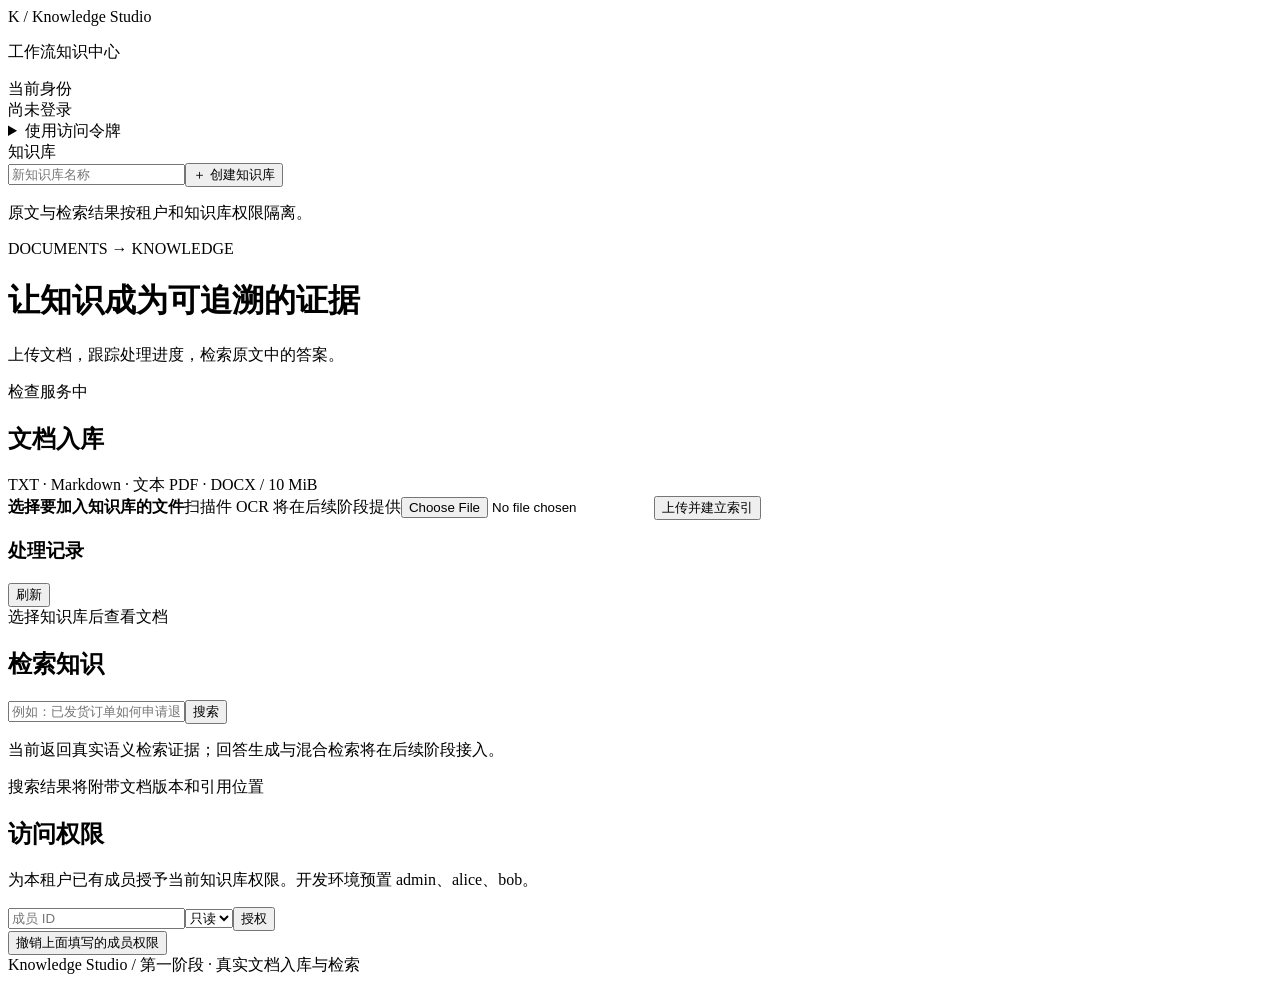
==== agent-workflow-1/rag-service/app/static/index.html @ 7c507629 "rag-prod-version-1" ====
<!doctype html>
<html lang="zh-CN">
<head><meta charset="utf-8"><meta name="viewport" content="width=device-width,initial-scale=1">
<title>Knowledge Studio · RAG</title><link rel="stylesheet" href="/static/style.css"></head>
<body>
<aside><div class="brand">K<span> / </span>Knowledge Studio</div><p class="muted">工作流知识中心</p>
<div class="label">当前身份</div><div id="identity">尚未登录</div>
<div id="dev-login" hidden><select id="tenant"><option value="demo">Demo 租户</option><option value="other">Other 租户</option></select>
<select id="subject"><option>admin</option><option>alice</option><option>bob</option></select><button id="login">使用开发身份登录</button></div>
<details><summary>使用访问令牌</summary><textarea id="token" placeholder="粘贴 RAG Bearer token"></textarea><button id="token-login">登录</button></details>
<div class="label">知识库</div><div id="kb-list"></div>
<form id="create-kb"><input id="kb-name" placeholder="新知识库名称" maxlength="120" required><button>＋ 创建知识库</button></form>
<p class="aside-note">原文与检索结果按租户和知识库权限隔离。</p></aside>
<main><header><div><div class="eyebrow">DOCUMENTS → KNOWLEDGE</div><h1 id="kb-title">让知识成为可追溯的证据</h1><p class="muted">上传文档，跟踪处理进度，检索原文中的答案。</p></div><span id="service-state" class="badge">检查服务中</span></header>
<div id="notice" role="status" hidden></div>
<section class="card"><div class="section-head"><h2>文档入库</h2><span class="muted">TXT · Markdown · 文本 PDF · DOCX / 10 MiB</span></div>
<form id="upload"><label class="drop"><strong>选择要加入知识库的文件</strong><span>扫描件 OCR 将在后续阶段提供</span><input type="file" id="file" accept=".txt,.md,.pdf,.docx" required></label><button class="primary" id="upload-button">上传并建立索引</button></form>
<div class="section-head"><h3>处理记录</h3><button class="quiet" id="refresh">刷新</button></div><div id="documents" class="empty">选择知识库后查看文档</div></section>
<section class="card"><h2>检索知识</h2><form id="search"><div class="search-row"><input id="query" placeholder="例如：已发货订单如何申请退款？" maxlength="2000" required><button class="primary" id="search-button">搜索</button></div></form>
<p class="muted small">当前返回真实语义检索证据；回答生成与混合检索将在后续阶段接入。</p><div id="results" class="empty">搜索结果将附带文档版本和引用位置</div></section>
<section class="card"><h2>访问权限</h2><p class="muted small">为本租户已有成员授予当前知识库权限。开发环境预置 admin、alice、bob。</p>
<form id="grant"><div class="search-row"><input id="grant-subject" placeholder="成员 ID" required><select id="grant-role"><option value="reader">只读</option><option value="contributor">上传</option><option value="manager">管理</option></select><button>授权</button></div></form>
<button class="quiet" id="revoke">撤销上面填写的成员权限</button></section>
<footer>Knowledge Studio / 第一阶段 · 真实文档入库与检索</footer></main>
<dialog id="citation-dialog"><h2 id="citation-title"></h2><pre id="citation-text"></pre><button id="close-dialog">关闭</button></dialog>
<script src="/static/app.js"></script></body></html>
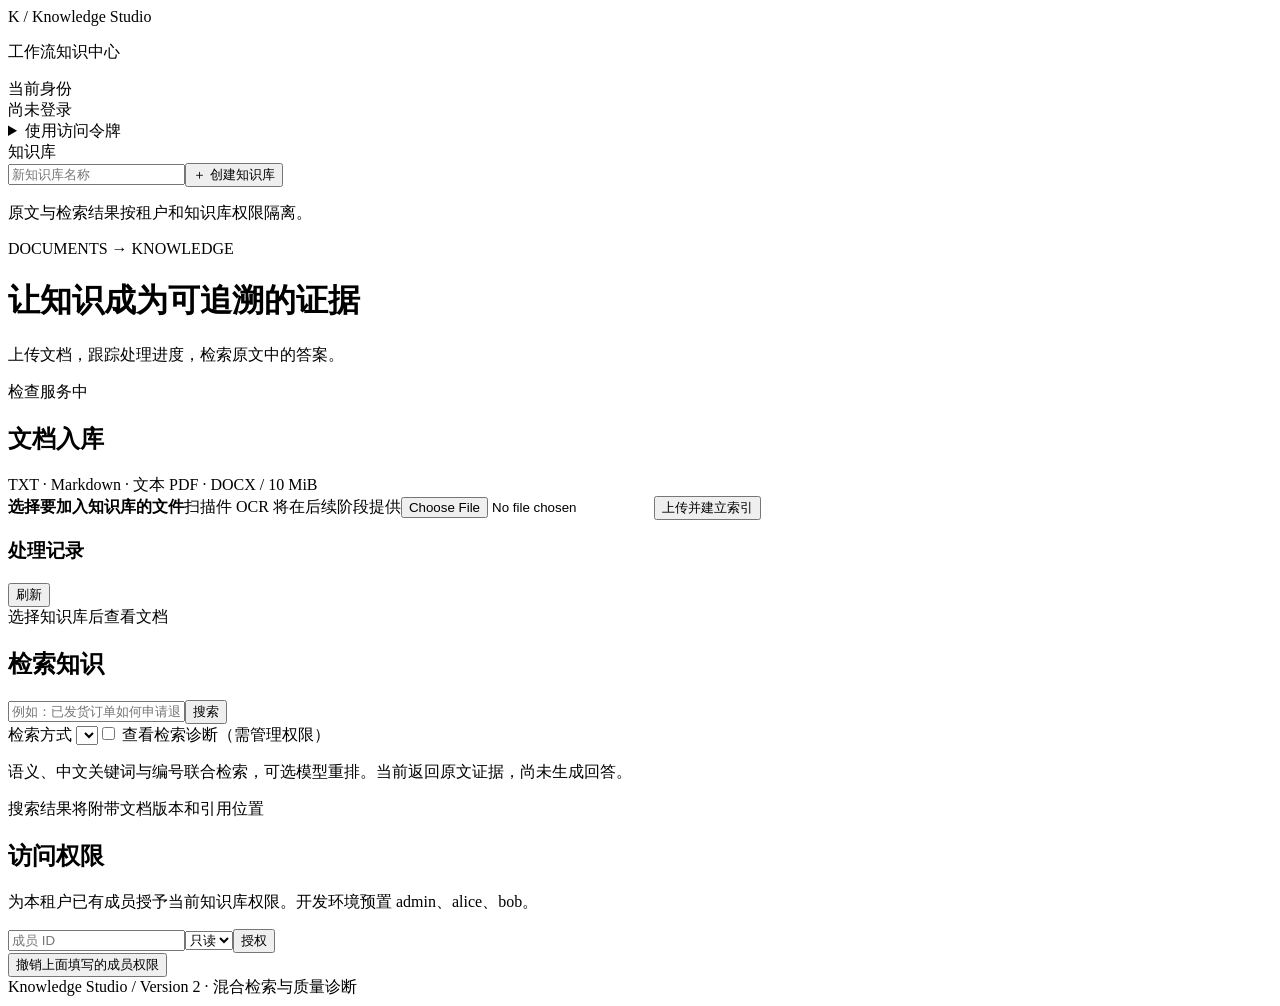
==== commit 0403366a: "rag-prod-version-2" ====
--- a/agent-workflow-1/rag-service/app/static/index.html
+++ b/agent-workflow-1/rag-service/app/static/index.html
@@ -17,11 +17,14 @@
 <form id="upload"><label class="drop"><strong>选择要加入知识库的文件</strong><span>扫描件 OCR 将在后续阶段提供</span><input type="file" id="file" accept=".txt,.md,.pdf,.docx" required></label><button class="primary" id="upload-button">上传并建立索引</button></form>
 <div class="section-head"><h3>处理记录</h3><button class="quiet" id="refresh">刷新</button></div><div id="documents" class="empty">选择知识库后查看文档</div></section>
 <section class="card"><h2>检索知识</h2><form id="search"><div class="search-row"><input id="query" placeholder="例如：已发货订单如何申请退款？" maxlength="2000" required><button class="primary" id="search-button">搜索</button></div></form>
-<p class="muted small">当前返回真实语义检索证据；回答生成与混合检索将在后续阶段接入。</p><div id="results" class="empty">搜索结果将附带文档版本和引用位置</div></section>
+<div class="search-options"><label>检索方式 <select id="profile"></select></label><label><input type="checkbox" id="debug-enabled"> 查看检索诊断（需管理权限）</label></div>
+<p class="muted small">语义、中文关键词与编号联合检索，可选模型重排。当前返回原文证据，尚未生成回答。</p>
+<div id="search-status" role="status" class="muted small"></div><div id="results" class="empty">搜索结果将附带文档版本和引用位置</div>
+<details id="debug-panel" hidden><summary>检索诊断：召回、融合与重排</summary><pre id="debug-summary"></pre><div class="table-scroll"><table><thead><tr><th>文档 / 片段</th><th>通道排名</th><th>融合排名</th><th>重排分数</th><th>选入证据</th></tr></thead><tbody id="debug-rows"></tbody></table></div></details></section>
 <section class="card"><h2>访问权限</h2><p class="muted small">为本租户已有成员授予当前知识库权限。开发环境预置 admin、alice、bob。</p>
 <form id="grant"><div class="search-row"><input id="grant-subject" placeholder="成员 ID" required><select id="grant-role"><option value="reader">只读</option><option value="contributor">上传</option><option value="manager">管理</option></select><button>授权</button></div></form>
 <button class="quiet" id="revoke">撤销上面填写的成员权限</button></section>
-<footer>Knowledge Studio / 第一阶段 · 真实文档入库与检索</footer></main>
+<footer>Knowledge Studio / Version 2 · 混合检索与质量诊断</footer></main>
 <dialog id="citation-dialog"><h2 id="citation-title"></h2><pre id="citation-text"></pre><button id="close-dialog">关闭</button></dialog>
 <script src="/static/app.js"></script></body></html>
 
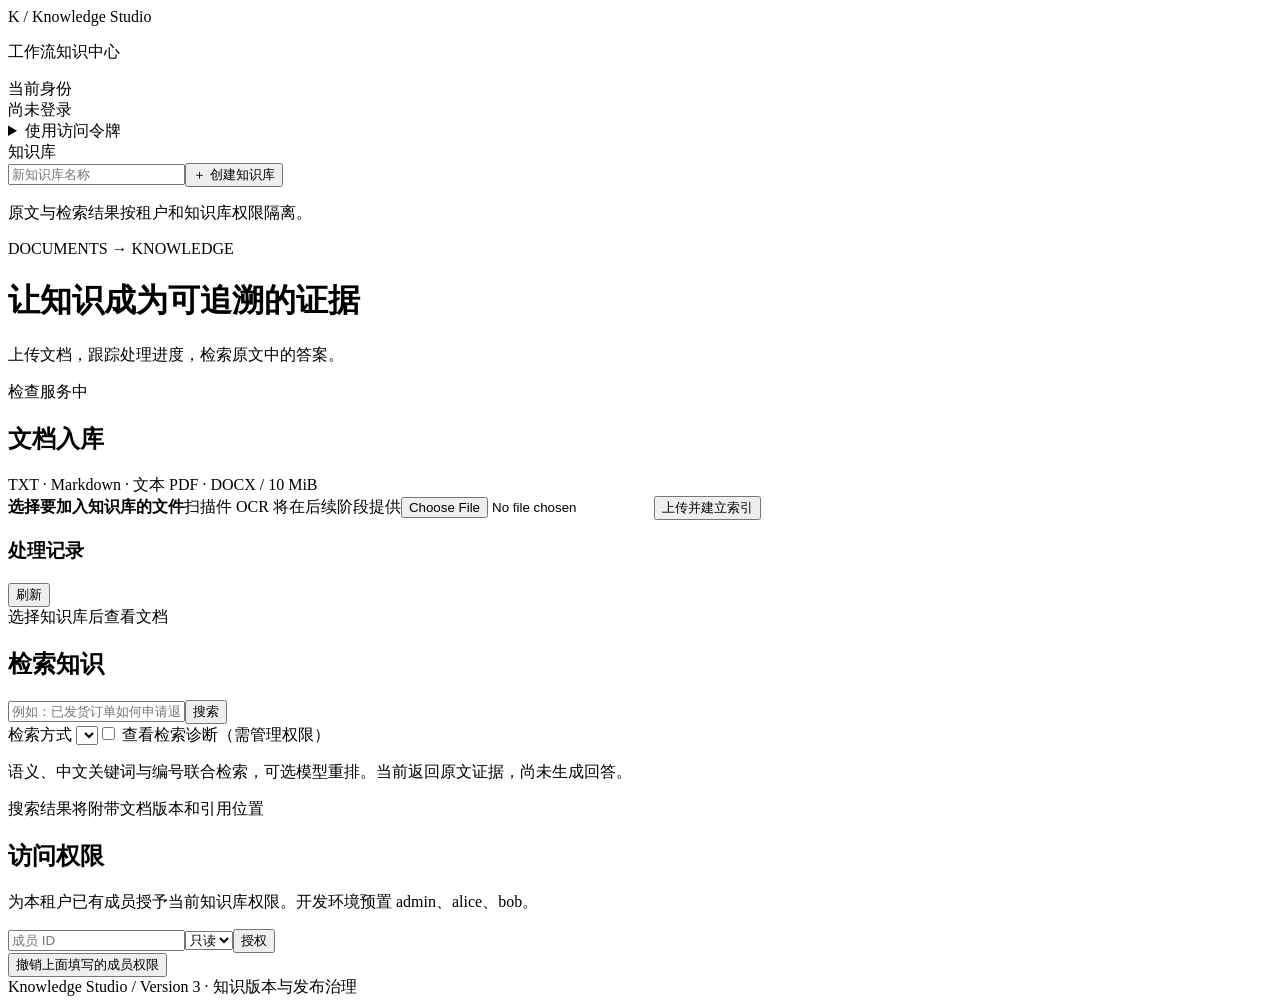
==== commit a350a7ca: "rag-prod-version-3" ====
--- a/agent-workflow-1/rag-service/app/static/index.html
+++ b/agent-workflow-1/rag-service/app/static/index.html
@@ -24,7 +24,23 @@
 <section class="card"><h2>访问权限</h2><p class="muted small">为本租户已有成员授予当前知识库权限。开发环境预置 admin、alice、bob。</p>
 <form id="grant"><div class="search-row"><input id="grant-subject" placeholder="成员 ID" required><select id="grant-role"><option value="reader">只读</option><option value="contributor">上传</option><option value="manager">管理</option></select><button>授权</button></div></form>
 <button class="quiet" id="revoke">撤销上面填写的成员权限</button></section>
-<footer>Knowledge Studio / Version 2 · 混合检索与质量诊断</footer></main>
+<section class="card" id="version-panel" hidden>
+<div class="section-head"><h2 id="version-title">文档版本</h2><button id="version-close" type="button">关闭</button></div>
+<p id="version-info" class="muted"></p><div id="version-notice" role="status"></div>
+<form id="version-upload"><label>上传新版 <input id="version-file" type="file" accept=".txt,.md,.pdf,.docx" required></label>
+<label>修改说明 <input id="version-note" maxlength="1000" placeholder="例如：更新退款审批条件"></label>
+<label><input id="version-auto" type="checkbox"> 处理成功后自动发布（内容修订号未变化时）</label>
+<button id="version-submit" class="primary">上传新版</button></form>
+<div class="section-head"><h3>版本历史</h3><button id="version-refresh" type="button">刷新</button></div>
+<div id="version-list"></div><button id="version-more" type="button" hidden>加载更早版本</button>
+<div class="search-row"><select id="compare-from" aria-label="比较起始版本"></select><select id="compare-to" aria-label="比较目标版本"></select><button id="version-compare" type="button">比较索引正文</button></div>
+<p class="muted small">比较基于分块后的正文，可能包含重叠段落；过长内容会截断并提示。</p><pre id="version-diff"></pre>
+<details><summary>发布记录</summary><div id="publication-list"></div><button id="publication-more" type="button" hidden>加载更早记录</button></details>
+<div id="version-retention" hidden><h3>保留与回收</h3><p class="muted small">回收会永久删除旧版原件与索引，保留版本元数据和引用失效记录。请先预览保护规则。</p>
+<button id="retention-preview" type="button">预览可回收版本</button><div id="retention-list"></div>
+<button id="retention-submit" type="button" hidden>回收已选版本</button></div>
+</section>
+<footer>Knowledge Studio / Version 3 · 知识版本与发布治理</footer></main>
 <dialog id="citation-dialog"><h2 id="citation-title"></h2><pre id="citation-text"></pre><button id="close-dialog">关闭</button></dialog>
-<script src="/static/app.js"></script></body></html>
+<script src="/static/app.js"></script><script src="/static/versions.js"></script></body></html>
 
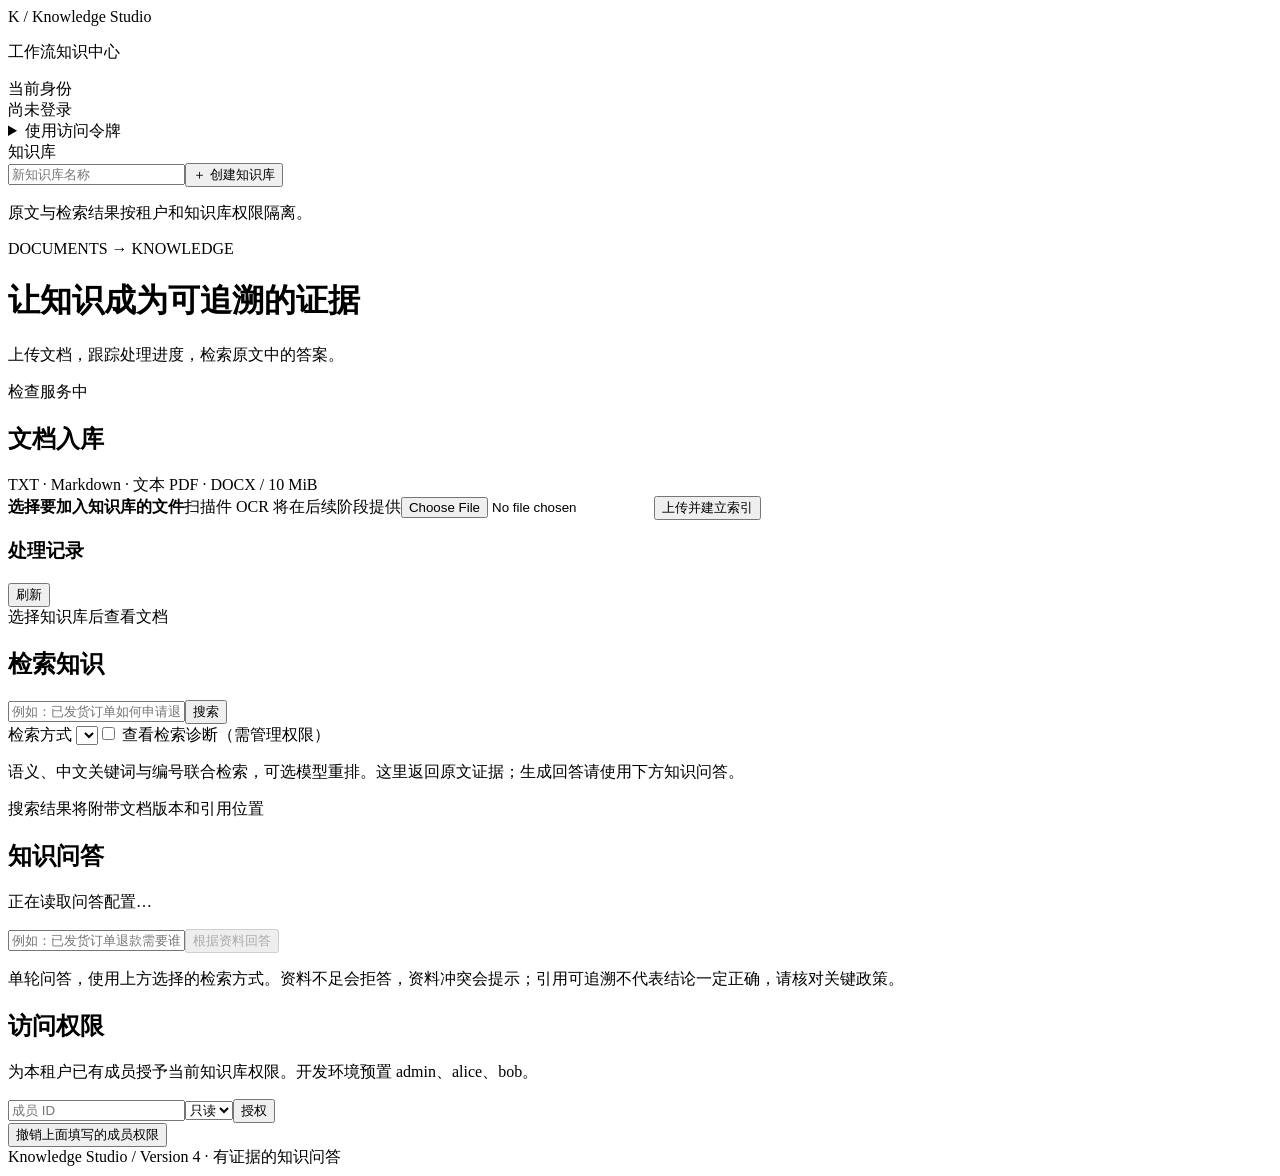
==== commit 3957aee1: "rag-prod-version-4" ====
--- a/agent-workflow-1/rag-service/app/static/index.html
+++ b/agent-workflow-1/rag-service/app/static/index.html
@@ -18,9 +18,14 @@
 <div class="section-head"><h3>处理记录</h3><button class="quiet" id="refresh">刷新</button></div><div id="documents" class="empty">选择知识库后查看文档</div></section>
 <section class="card"><h2>检索知识</h2><form id="search"><div class="search-row"><input id="query" placeholder="例如：已发货订单如何申请退款？" maxlength="2000" required><button class="primary" id="search-button">搜索</button></div></form>
 <div class="search-options"><label>检索方式 <select id="profile"></select></label><label><input type="checkbox" id="debug-enabled"> 查看检索诊断（需管理权限）</label></div>
-<p class="muted small">语义、中文关键词与编号联合检索，可选模型重排。当前返回原文证据，尚未生成回答。</p>
+<p class="muted small">语义、中文关键词与编号联合检索，可选模型重排。这里返回原文证据；生成回答请使用下方知识问答。</p>
 <div id="search-status" role="status" class="muted small"></div><div id="results" class="empty">搜索结果将附带文档版本和引用位置</div>
 <details id="debug-panel" hidden><summary>检索诊断：召回、融合与重排</summary><pre id="debug-summary"></pre><div class="table-scroll"><table><thead><tr><th>文档 / 片段</th><th>通道排名</th><th>融合排名</th><th>重排分数</th><th>选入证据</th></tr></thead><tbody id="debug-rows"></tbody></table></div></details></section>
+<section class="card" id="answer-panel"><h2>知识问答</h2>
+<p id="answer-availability" class="muted small">正在读取问答配置…</p>
+<form id="answer-form"><div class="search-row"><input id="answer-query" placeholder="例如：已发货订单退款需要谁审批？" maxlength="2000" required><button id="answer-submit" class="primary" disabled>根据资料回答</button></div></form>
+<p class="muted small">单轮问答，使用上方选择的检索方式。资料不足会拒答，资料冲突会提示；引用可追溯不代表结论一定正确，请核对关键政策。</p>
+<div id="answer-status" role="status"></div><div id="answer-text"></div><p id="answer-meta" class="muted small"></p><div id="answer-citations"></div><div id="answer-feedback"></div></section>
 <section class="card"><h2>访问权限</h2><p class="muted small">为本租户已有成员授予当前知识库权限。开发环境预置 admin、alice、bob。</p>
 <form id="grant"><div class="search-row"><input id="grant-subject" placeholder="成员 ID" required><select id="grant-role"><option value="reader">只读</option><option value="contributor">上传</option><option value="manager">管理</option></select><button>授权</button></div></form>
 <button class="quiet" id="revoke">撤销上面填写的成员权限</button></section>
@@ -40,7 +45,7 @@
 <button id="retention-preview" type="button">预览可回收版本</button><div id="retention-list"></div>
 <button id="retention-submit" type="button" hidden>回收已选版本</button></div>
 </section>
-<footer>Knowledge Studio / Version 3 · 知识版本与发布治理</footer></main>
+<footer>Knowledge Studio / Version 4 · 有证据的知识问答</footer></main>
 <dialog id="citation-dialog"><h2 id="citation-title"></h2><pre id="citation-text"></pre><button id="close-dialog">关闭</button></dialog>
-<script src="/static/app.js"></script><script src="/static/versions.js"></script></body></html>
+<script src="/static/app.js"></script><script src="/static/versions.js"></script><script src="/static/answers.js"></script></body></html>
 
